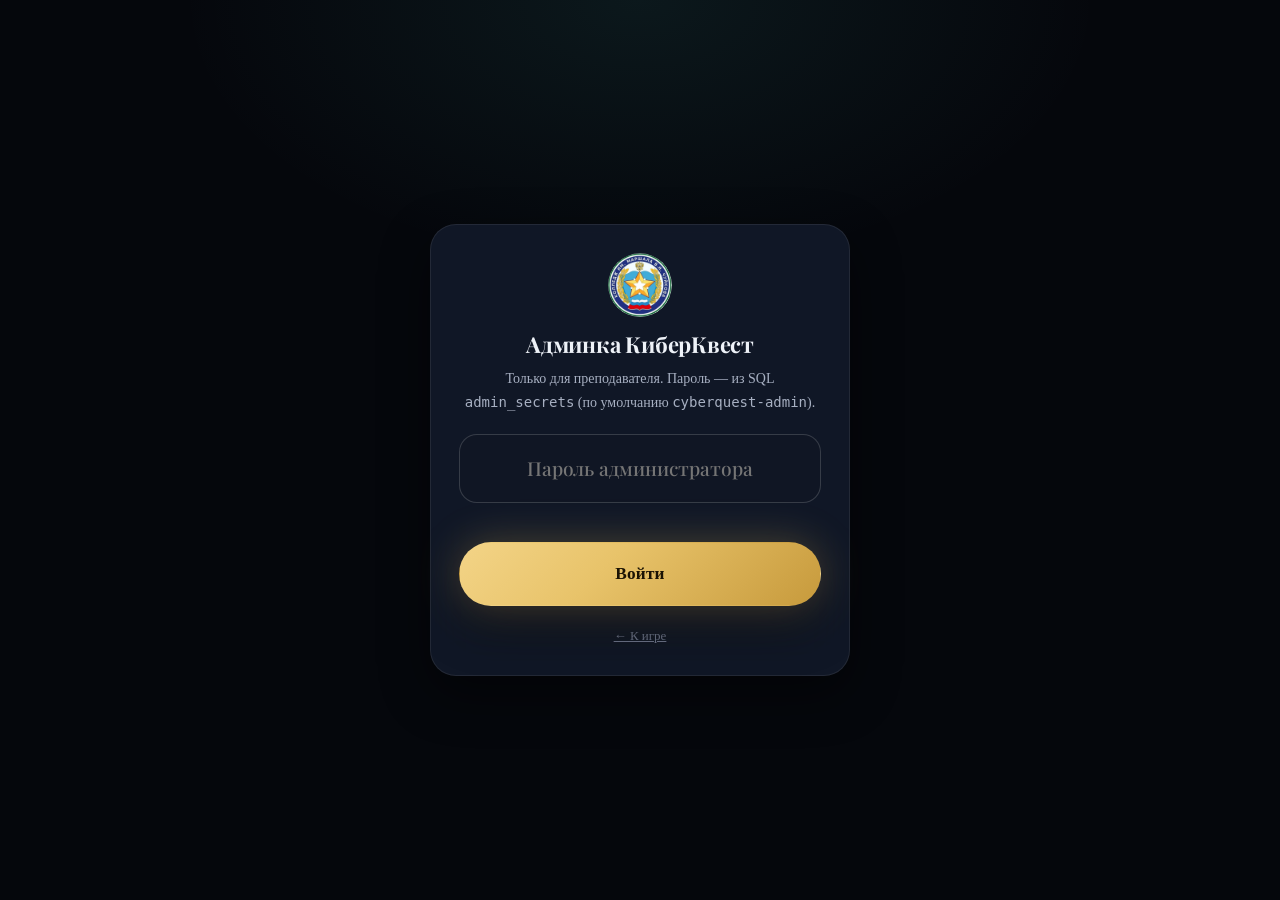
==== admin/index.html @ c47a7e19 "Balance mission grid and add game info modal; harden admin login errors." ====
<!DOCTYPE html>
<html lang="ru">
  <head>
    <meta charset="UTF-8" />
    <meta name="viewport" content="width=device-width, initial-scale=1" />
    <title>Админка · КиберКвест</title>
    <link rel="icon" href="../assets/logo-chuikov.png" />
    <link rel="stylesheet" href="../css/fonts.css" />
    <link rel="stylesheet" href="../css/tokens.css" />
    <link rel="stylesheet" href="../css/base.css" />
    <link rel="stylesheet" href="../css/app.css" />
    <link rel="stylesheet" href="admin.css" />
  </head>
  <body class="admin-body">
    <div id="loginView" class="admin-login">
      <div class="panel panel-strong admin-card">
        <img src="../assets/logo-chuikov.png" alt="" class="admin-logo" />
        <h1>Админка КиберКвест</h1>
        <p>Только для преподавателя. Пароль — из SQL <code>admin_secrets</code> (по умолчанию <code>cyberquest-admin</code>).</p>
        <input
          class="nick-input"
          id="adminPass"
          type="password"
          placeholder="Пароль администратора"
          autocomplete="current-password"
        />
        <div class="admin-err" id="loginErr"></div>
        <button class="btn btn-primary btn-lg" id="loginBtn" type="button">Войти</button>
        <a class="admin-back" href="../">← К игре</a>
      </div>
    </div>

    <div id="dashView" class="admin-dash" hidden>
      <header class="admin-top">
        <div class="admin-brand">
          <img src="../assets/logo-chuikov.png" alt="" />
          <div>
            <b>КиберКвест · Админ</b>
            <span id="dayLabel"></span>
          </div>
        </div>
        <div class="row gap-sm">
          <input type="date" id="dayPick" class="admin-date" />
          <button class="btn btn-ghost btn-sm" id="btnRefresh" type="button">Обновить</button>
          <button class="btn btn-ghost btn-sm" id="btnCsv" type="button">CSV</button>
          <button class="btn btn-ghost btn-sm" id="btnReset" type="button">Сброс дня</button>
          <button class="btn btn-ghost btn-sm" id="btnLogout" type="button">Выйти</button>
        </div>
      </header>

      <main class="admin-main">
        <section class="admin-stats" id="summaryCards"></section>

        <section class="panel admin-panel">
          <div class="admin-sec-head">
            <h2>Сейчас играют</h2>
            <span class="chip" id="liveCount">0 online</span>
          </div>
          <div class="admin-table-wrap">
            <table class="jtable" id="liveTable">
              <thead>
                <tr>
                  <th>Позывной</th>
                  <th>Статус</th>
                  <th>Игра</th>
                  <th>Очки</th>
                  <th>В сессии</th>
                  <th>Heartbeat</th>
                </tr>
              </thead>
              <tbody></tbody>
            </table>
          </div>
        </section>

        <section class="panel admin-panel">
          <div class="admin-sec-head">
            <h2>Журнал попыток</h2>
          </div>
          <div class="admin-table-wrap">
            <table class="jtable" id="journalTable">
              <thead>
                <tr>
                  <th>Время</th>
                  <th>Позывной</th>
                  <th>Очки</th>
                  <th>Ранг</th>
                  <th>Игры</th>
                  <th>Детали</th>
                </tr>
              </thead>
              <tbody></tbody>
            </table>
          </div>
        </section>

        <section class="panel admin-panel">
          <div class="admin-sec-head">
            <h2>Миссии (время)</h2>
          </div>
          <div class="admin-table-wrap">
            <table class="jtable" id="runsTable">
              <thead>
                <tr>
                  <th>Время</th>
                  <th>Позывной</th>
                  <th>Игра</th>
                  <th>Очки</th>
                  <th>Длительность</th>
                </tr>
              </thead>
              <tbody></tbody>
            </table>
          </div>
        </section>
      </main>
    </div>

    <script src="../js/config.js"></script>
    <script src="../js/cloud-config.js?v=3"></script>
    <script src="../assets/vendor/supabase.js"></script>
    <script src="admin.js?v=3"></script>
  </body>
</html>
---- css/fonts.css ----
/* Локальные шрифты (офлайн, без интернета). Кириллица + латиница. */

/* ---------- Manrope (интерфейс / текст) ---------- */
@font-face {
  font-family: "Manrope";
  font-style: normal;
  font-weight: 400;
  font-display: swap;
  src: url("../assets/fonts/manrope-cyrillic-400-normal.woff2") format("woff2");
  unicode-range: U+0301, U+0400-045F, U+0490-0491, U+04B0-04B1, U+2116;
}
@font-face {
  font-family: "Manrope";
  font-style: normal;
  font-weight: 400;
  font-display: swap;
  src: url("../assets/fonts/manrope-latin-400-normal.woff2") format("woff2");
  unicode-range: U+0000-00FF, U+0131, U+0152-0153, U+2000-206F, U+2074, U+20AC, U+2122, U+2212, U+FEFF, U+FFFD;
}
@font-face {
  font-family: "Manrope";
  font-style: normal;
  font-weight: 500;
  font-display: swap;
  src: url("../assets/fonts/manrope-cyrillic-500-normal.woff2") format("woff2");
  unicode-range: U+0301, U+0400-045F, U+0490-0491, U+04B0-04B1, U+2116;
}
@font-face {
  font-family: "Manrope";
  font-style: normal;
  font-weight: 500;
  font-display: swap;
  src: url("../assets/fonts/manrope-latin-500-normal.woff2") format("woff2");
  unicode-range: U+0000-00FF, U+0131, U+0152-0153, U+2000-206F, U+2074, U+20AC, U+2122, U+2212, U+FEFF, U+FFFD;
}
@font-face {
  font-family: "Manrope";
  font-style: normal;
  font-weight: 600;
  font-display: swap;
  src: url("../assets/fonts/manrope-cyrillic-600-normal.woff2") format("woff2");
  unicode-range: U+0301, U+0400-045F, U+0490-0491, U+04B0-04B1, U+2116;
}
@font-face {
  font-family: "Manrope";
  font-style: normal;
  font-weight: 600;
  font-display: swap;
  src: url("../assets/fonts/manrope-latin-600-normal.woff2") format("woff2");
  unicode-range: U+0000-00FF, U+0131, U+0152-0153, U+2000-206F, U+2074, U+20AC, U+2122, U+2212, U+FEFF, U+FFFD;
}
@font-face {
  font-family: "Manrope";
  font-style: normal;
  font-weight: 700;
  font-display: swap;
  src: url("../assets/fonts/manrope-cyrillic-700-normal.woff2") format("woff2");
  unicode-range: U+0301, U+0400-045F, U+0490-0491, U+04B0-04B1, U+2116;
}
@font-face {
  font-family: "Manrope";
  font-style: normal;
  font-weight: 700;
  font-display: swap;
  src: url("../assets/fonts/manrope-latin-700-normal.woff2") format("woff2");
  unicode-range: U+0000-00FF, U+0131, U+0152-0153, U+2000-206F, U+2074, U+20AC, U+2122, U+2212, U+FEFF, U+FFFD;
}
@font-face {
  font-family: "Manrope";
  font-style: normal;
  font-weight: 800;
  font-display: swap;
  src: url("../assets/fonts/manrope-cyrillic-800-normal.woff2") format("woff2");
  unicode-range: U+0301, U+0400-045F, U+0490-0491, U+04B0-04B1, U+2116;
}
@font-face {
  font-family: "Manrope";
  font-style: normal;
  font-weight: 800;
  font-display: swap;
  src: url("../assets/fonts/manrope-latin-800-normal.woff2") format("woff2");
  unicode-range: U+0000-00FF, U+0131, U+0152-0153, U+2000-206F, U+2074, U+20AC, U+2122, U+2212, U+FEFF, U+FFFD;
}

/* ---------- Playfair Display (заголовки / дисплей) ---------- */
@font-face {
  font-family: "Playfair Display";
  font-style: normal;
  font-weight: 500;
  font-display: swap;
  src: url("../assets/fonts/playfair-display-cyrillic-500-normal.woff2") format("woff2");
  unicode-range: U+0301, U+0400-045F, U+0490-0491, U+04B0-04B1, U+2116;
}
@font-face {
  font-family: "Playfair Display";
  font-style: normal;
  font-weight: 500;
  font-display: swap;
  src: url("../assets/fonts/playfair-display-latin-500-normal.woff2") format("woff2");
  unicode-range: U+0000-00FF, U+0131, U+0152-0153, U+2000-206F, U+2074, U+20AC, U+2122, U+2212, U+FEFF, U+FFFD;
}
@font-face {
  font-family: "Playfair Display";
  font-style: normal;
  font-weight: 600;
  font-display: swap;
  src: url("../assets/fonts/playfair-display-cyrillic-600-normal.woff2") format("woff2");
  unicode-range: U+0301, U+0400-045F, U+0490-0491, U+04B0-04B1, U+2116;
}
@font-face {
  font-family: "Playfair Display";
  font-style: normal;
  font-weight: 600;
  font-display: swap;
  src: url("../assets/fonts/playfair-display-latin-600-normal.woff2") format("woff2");
  unicode-range: U+0000-00FF, U+0131, U+0152-0153, U+2000-206F, U+2074, U+20AC, U+2122, U+2212, U+FEFF, U+FFFD;
}
@font-face {
  font-family: "Playfair Display";
  font-style: normal;
  font-weight: 700;
  font-display: swap;
  src: url("../assets/fonts/playfair-display-cyrillic-700-normal.woff2") format("woff2");
  unicode-range: U+0301, U+0400-045F, U+0490-0491, U+04B0-04B1, U+2116;
}
@font-face {
  font-family: "Playfair Display";
  font-style: normal;
  font-weight: 700;
  font-display: swap;
  src: url("../assets/fonts/playfair-display-latin-700-normal.woff2") format("woff2");
  unicode-range: U+0000-00FF, U+0131, U+0152-0153, U+2000-206F, U+2074, U+20AC, U+2122, U+2212, U+FEFF, U+FFFD;
}
@font-face {
  font-family: "Playfair Display";
  font-style: normal;
  font-weight: 800;
  font-display: swap;
  src: url("../assets/fonts/playfair-display-cyrillic-800-normal.woff2") format("woff2");
  unicode-range: U+0301, U+0400-045F, U+0490-0491, U+04B0-04B1, U+2116;
}
@font-face {
  font-family: "Playfair Display";
  font-style: normal;
  font-weight: 800;
  font-display: swap;
  src: url("../assets/fonts/playfair-display-latin-800-normal.woff2") format("woff2");
  unicode-range: U+0000-00FF, U+0131, U+0152-0153, U+2000-206F, U+2074, U+20AC, U+2122, U+2212, U+FEFF, U+FFFD;
}
@font-face {
  font-family: "Playfair Display";
  font-style: normal;
  font-weight: 900;
  font-display: swap;
  src: url("../assets/fonts/playfair-display-cyrillic-900-normal.woff2") format("woff2");
  unicode-range: U+0301, U+0400-045F, U+0490-0491, U+04B0-04B1, U+2116;
}
@font-face {
  font-family: "Playfair Display";
  font-style: normal;
  font-weight: 900;
  font-display: swap;
  src: url("../assets/fonts/playfair-display-latin-900-normal.woff2") format("woff2");
  unicode-range: U+0000-00FF, U+0131, U+0152-0153, U+2000-206F, U+2074, U+20AC, U+2122, U+2212, U+FEFF, U+FFFD;
}

/* ---------- JetBrains Mono (код / логи / цифры) ---------- */
@font-face {
  font-family: "JetBrains Mono";
  font-style: normal;
  font-weight: 400;
  font-display: swap;
  src: url("../assets/fonts/jetbrains-mono-cyrillic-400-normal.woff2") format("woff2");
  unicode-range: U+0301, U+0400-045F, U+0490-0491, U+04B0-04B1, U+2116;
}
@font-face {
  font-family: "JetBrains Mono";
  font-style: normal;
  font-weight: 400;
  font-display: swap;
  src: url("../assets/fonts/jetbrains-mono-latin-400-normal.woff2") format("woff2");
  unicode-range: U+0000-00FF, U+0131, U+0152-0153, U+2000-206F, U+2074, U+20AC, U+2122, U+2212, U+FEFF, U+FFFD;
}
@font-face {
  font-family: "JetBrains Mono";
  font-style: normal;
  font-weight: 500;
  font-display: swap;
  src: url("../assets/fonts/jetbrains-mono-cyrillic-500-normal.woff2") format("woff2");
  unicode-range: U+0301, U+0400-045F, U+0490-0491, U+04B0-04B1, U+2116;
}
@font-face {
  font-family: "JetBrains Mono";
  font-style: normal;
  font-weight: 500;
  font-display: swap;
  src: url("../assets/fonts/jetbrains-mono-latin-500-normal.woff2") format("woff2");
  unicode-range: U+0000-00FF, U+0131, U+0152-0153, U+2000-206F, U+2074, U+20AC, U+2122, U+2212, U+FEFF, U+FFFD;
}
@font-face {
  font-family: "JetBrains Mono";
  font-style: normal;
  font-weight: 700;
  font-display: swap;
  src: url("../assets/fonts/jetbrains-mono-cyrillic-700-normal.woff2") format("woff2");
  unicode-range: U+0301, U+0400-045F, U+0490-0491, U+04B0-04B1, U+2116;
}
@font-face {
  font-family: "JetBrains Mono";
  font-style: normal;
  font-weight: 700;
  font-display: swap;
  src: url("../assets/fonts/jetbrains-mono-latin-700-normal.woff2") format("woff2");
  unicode-range: U+0000-00FF, U+0131, U+0152-0153, U+2000-206F, U+2074, U+20AC, U+2122, U+2212, U+FEFF, U+FFFD;
}
---- css/tokens.css ----
/* ============================================================
   Дизайн-токены. Кинематографичная тёмная премиум-тема.
   Чернила (ink) + золото (gold) + холодная бирюза акцента.
   ============================================================ */
:root {
  /* --- Базовые цвета фона --- */
  --ink-900: #05070c;
  --ink-850: #080b12;
  --ink-800: #0b0f18;
  --ink-700: #11162130; /* не используется напрямую */
  --bg: var(--ink-900);
  --bg-elev: #0d1220;

  /* --- Стекло / панели --- */
  --glass: rgba(18, 24, 38, 0.6);
  --glass-strong: rgba(20, 27, 44, 0.82);
  --glass-soft: rgba(255, 255, 255, 0.03);
  --stroke: rgba(255, 255, 255, 0.08);
  --stroke-strong: rgba(255, 255, 255, 0.16);
  --hairline: rgba(255, 255, 255, 0.06);

  /* --- Текст --- */
  --text: #eef2f8;
  --text-dim: #a7b0c2;
  --text-faint: #6b7489;

  /* --- Акценты --- */
  --gold: #e8c36a;
  --gold-deep: #c79a3c;
  --gold-soft: rgba(232, 195, 106, 0.14);
  --cyan: #58e0d8;
  --cyan-deep: #2bb6ad;
  --violet: #8a7bff;

  /* --- Семантика --- */
  --ok: #4fd396;
  --ok-soft: rgba(79, 211, 150, 0.14);
  --danger: #ff6b6b;
  --danger-soft: rgba(255, 107, 107, 0.14);
  --warn: #ffbf5a;
  --warn-soft: rgba(255, 191, 90, 0.14);

  /* --- Градиенты --- */
  --grad-gold: linear-gradient(135deg, #f3d487 0%, #e8c36a 40%, #c79a3c 100%);
  --grad-cyan: linear-gradient(135deg, #7af0e8 0%, #58e0d8 45%, #2bb6ad 100%);
  --grad-aurora: radial-gradient(
      120% 120% at 15% 10%,
      rgba(138, 123, 255, 0.18) 0%,
      transparent 55%
    ),
    radial-gradient(100% 100% at 90% 20%, rgba(88, 224, 216, 0.16) 0%, transparent 50%),
    radial-gradient(120% 120% at 70% 100%, rgba(232, 195, 106, 0.14) 0%, transparent 55%);

  /* --- Типографика --- */
  --font-display: "Playfair Display", Georgia, "Times New Roman", serif;
  --font-ui: "Manrope", "Segoe UI", system-ui, -apple-system, sans-serif;
  --font-mono: "JetBrains Mono", "Cascadia Code", Consolas, monospace;

  /* Плавная типошкала (clamp для 1366→1920) */
  --fs-hero: clamp(42px, 6vw, 92px);
  --fs-h1: clamp(30px, 3.4vw, 52px);
  --fs-h2: clamp(23px, 2.3vw, 34px);
  --fs-h3: clamp(18px, 1.5vw, 23px);
  --fs-lead: clamp(16px, 1.35vw, 21px);
  --fs-body: clamp(14px, 1.05vw, 17px);
  --fs-sm: 13px;
  --fs-xs: 11px;

  /* --- Радиусы --- */
  --r-xs: 8px;
  --r-sm: 12px;
  --r-md: 18px;
  --r-lg: 26px;
  --r-xl: 36px;
  --r-pill: 999px;

  /* --- Тени --- */
  --sh-sm: 0 2px 10px rgba(0, 0, 0, 0.35);
  --sh-md: 0 18px 50px rgba(0, 0, 0, 0.45);
  --sh-lg: 0 40px 120px rgba(0, 0, 0, 0.6);
  --glow-gold: 0 0 40px rgba(232, 195, 106, 0.28);
  --glow-cyan: 0 0 40px rgba(88, 224, 216, 0.26);

  /* --- Пространство --- */
  --pad-page: clamp(20px, 5vw, 90px);
  --maxw: 1240px;

  /* --- Движение --- */
  --ease: cubic-bezier(0.22, 1, 0.36, 1);
  --ease-soft: cubic-bezier(0.4, 0, 0.2, 1);
  --dur-1: 0.18s;
  --dur-2: 0.4s;
  --dur-3: 0.7s;
  --dur-4: 1.1s;

  --z-splash: 100;
  --z-topbar: 60;
  --z-modal: 90;
}
---- css/base.css ----
/* ============================================================
   Базовый слой: сброс, типографика, кнопки, панели, утилиты.
   ============================================================ */

*,
*::before,
*::after {
  box-sizing: border-box;
}

html,
body {
  margin: 0;
  padding: 0;
  height: 100%;
}

html {
  -webkit-text-size-adjust: 100%;
  scroll-behavior: smooth;
}

body {
  font-family: var(--font-ui);
  font-size: var(--fs-body);
  line-height: 1.6;
  color: var(--text);
  background: var(--bg);
  -webkit-font-smoothing: antialiased;
  text-rendering: optimizeLegibility;
  overflow-x: hidden;
}

/* Фоновая аврора + лёгкая сетка на всём приложении */
body::before {
  content: "";
  position: fixed;
  inset: 0;
  background: var(--grad-aurora);
  z-index: -2;
  pointer-events: none;
}
body::after {
  content: "";
  position: fixed;
  inset: 0;
  background-image: linear-gradient(rgba(255, 255, 255, 0.025) 1px, transparent 1px),
    linear-gradient(90deg, rgba(255, 255, 255, 0.025) 1px, transparent 1px);
  background-size: 64px 64px;
  mask-image: radial-gradient(120% 90% at 50% 0%, #000 10%, transparent 75%);
  -webkit-mask-image: radial-gradient(120% 90% at 50% 0%, #000 10%, transparent 75%);
  z-index: -1;
  pointer-events: none;
}

img {
  max-width: 100%;
  display: block;
}

button,
input,
select {
  font: inherit;
  color: inherit;
}

::selection {
  background: var(--gold-soft);
  color: #fff;
}

/* Скроллбар */
::-webkit-scrollbar {
  width: 10px;
  height: 10px;
}
::-webkit-scrollbar-track {
  background: transparent;
}
::-webkit-scrollbar-thumb {
  background: rgba(255, 255, 255, 0.12);
  border-radius: 999px;
}
::-webkit-scrollbar-thumb:hover {
  background: rgba(255, 255, 255, 0.22);
}

/* ---------------- Типографика ---------------- */
h1,
h2,
h3 {
  font-family: var(--font-display);
  font-weight: 700;
  line-height: 1.05;
  margin: 0;
  letter-spacing: -0.01em;
}
.display {
  font-family: var(--font-display);
  font-weight: 800;
  font-size: var(--fs-hero);
  line-height: 0.98;
  letter-spacing: -0.02em;
}
p {
  margin: 0;
}

.mono {
  font-family: var(--font-mono);
}

.text-gold {
  color: var(--gold);
}
.text-cyan {
  color: var(--cyan);
}
.text-dim {
  color: var(--text-dim);
}

.grad-text {
  background: var(--grad-gold);
  -webkit-background-clip: text;
  background-clip: text;
  color: transparent;
}

/* Надзаголовок (eyebrow) */
.eyebrow {
  display: inline-flex;
  align-items: center;
  gap: 10px;
  font-family: var(--font-mono);
  font-size: var(--fs-xs);
  letter-spacing: 0.26em;
  text-transform: uppercase;
  color: var(--gold);
}
.eyebrow::before {
  content: "";
  width: 26px;
  height: 1px;
  background: var(--gold);
  opacity: 0.7;
}

/* ---------------- Кнопки ---------------- */
.btn {
  --b-bg: var(--glass);
  --b-fg: var(--text);
  display: inline-flex;
  align-items: center;
  justify-content: center;
  gap: 10px;
  padding: 14px 26px;
  border: 1px solid var(--stroke-strong);
  border-radius: var(--r-pill);
  background: var(--b-bg);
  color: var(--b-fg);
  font-weight: 600;
  font-size: var(--fs-body);
  letter-spacing: 0.01em;
  cursor: pointer;
  text-decoration: none;
  position: relative;
  overflow: hidden;
  transition: transform var(--dur-1) var(--ease),
    border-color var(--dur-2) var(--ease), background var(--dur-2) var(--ease),
    box-shadow var(--dur-2) var(--ease);
  -webkit-backdrop-filter: blur(14px);
  backdrop-filter: blur(14px);
}
.btn:hover {
  transform: translateY(-2px);
  border-color: var(--stroke-strong);
}
.btn:active {
  transform: translateY(0);
}
.btn:focus-visible {
  outline: 2px solid var(--gold);
  outline-offset: 3px;
}

.btn-primary {
  --b-bg: var(--grad-gold);
  --b-fg: #1b1304;
  border-color: transparent;
  box-shadow: var(--glow-gold), var(--sh-md);
  font-weight: 700;
}
.btn-primary:hover {
  box-shadow: 0 0 60px rgba(232, 195, 106, 0.42), var(--sh-md);
}
.btn-primary::after {
  content: "";
  position: absolute;
  inset: 0;
  background: linear-gradient(
    110deg,
    transparent 20%,
    rgba(255, 255, 255, 0.55) 50%,
    transparent 80%
  );
  transform: translateX(-120%);
  transition: transform 0.9s var(--ease);
}
.btn-primary:hover::after {
  transform: translateX(120%);
}

.btn-ghost {
  background: transparent;
  border-color: var(--stroke);
}
.btn-ghost:hover {
  background: var(--glass-soft);
  border-color: var(--stroke-strong);
}

.btn-sm {
  padding: 9px 16px;
  font-size: var(--fs-sm);
}
.btn-lg {
  padding: 17px 34px;
  font-size: var(--fs-lead);
}

.btn:disabled {
  opacity: 0.4;
  cursor: not-allowed;
  transform: none;
}

/* ---------------- Панели / карточки ---------------- */
.panel {
  background: var(--glass);
  border: 1px solid var(--stroke);
  border-radius: var(--r-lg);
  -webkit-backdrop-filter: blur(22px);
  backdrop-filter: blur(22px);
  box-shadow: var(--sh-md);
}
.panel-strong {
  background: var(--glass-strong);
}

/* бейдж / чип */
.chip {
  display: inline-flex;
  align-items: center;
  gap: 8px;
  padding: 7px 14px;
  border-radius: var(--r-pill);
  border: 1px solid var(--stroke);
  background: var(--glass-soft);
  font-size: var(--fs-sm);
  color: var(--text-dim);
  -webkit-backdrop-filter: blur(10px);
  backdrop-filter: blur(10px);
}
.chip .dot {
  width: 7px;
  height: 7px;
  border-radius: 50%;
  background: var(--cyan);
  box-shadow: 0 0 10px var(--cyan);
}

/* ---------------- Утилиты ---------------- */
.hidden {
  display: none !important;
}
.container {
  width: 100%;
  max-width: var(--maxw);
  margin: 0 auto;
  padding: 0 var(--pad-page);
}
.stack {
  display: flex;
  flex-direction: column;
}
.row {
  display: flex;
  align-items: center;
}
.gap-sm {
  gap: 10px;
}
.gap-md {
  gap: 18px;
}
.gap-lg {
  gap: 30px;
}
.center {
  text-align: center;
}

/* ---------------- Splash (заставка загрузки) ---------------- */
#splash {
  position: fixed;
  inset: 0;
  z-index: var(--z-splash);
  display: grid;
  place-items: center;
  background: radial-gradient(120% 120% at 50% 40%, #0a0f1b 0%, #05070c 70%);
  transition: opacity 0.6s var(--ease), visibility 0.6s var(--ease);
}
#splash.gone {
  opacity: 0;
  visibility: hidden;
}
.splash-inner {
  display: grid;
  place-items: center;
  gap: 22px;
}
.splash-logo {
  width: 118px;
  height: 118px;
  border-radius: 50%;
  object-fit: cover;
  box-shadow: var(--glow-gold), var(--sh-lg);
  animation: splashPop 0.9s var(--ease) both;
}
.splash-ring {
  width: 190px;
  height: 4px;
  border-radius: 999px;
  background: rgba(255, 255, 255, 0.08);
  overflow: hidden;
}
.splash-ring i {
  display: block;
  height: 100%;
  width: 40%;
  border-radius: 999px;
  background: var(--grad-gold);
  animation: splashBar 1.4s var(--ease) infinite;
}
.splash-title {
  font-family: var(--font-mono);
  font-size: var(--fs-xs);
  letter-spacing: 0.3em;
  text-transform: uppercase;
  color: var(--text-faint);
}
@keyframes splashPop {
  from {
    opacity: 0;
    transform: scale(0.8);
  }
  to {
    opacity: 1;
    transform: scale(1);
  }
}
@keyframes splashBar {
  0% {
    transform: translateX(-120%);
  }
  100% {
    transform: translateX(360%);
  }
}

/* ---------------- Иконки (инлайн-плейсхолдеры i-NAME) ---------------- */
[class^="i-"] > svg,
[class*=" i-"] > svg {
  width: 1.15em;
  height: 1.15em;
  display: inline-block;
  vertical-align: -0.22em;
}
.btn > [class^="i-"],
.btn > [class*=" i-"] {
  display: inline-flex;
  align-items: center;
}
.quick-banner .qb-ic > svg,
.hub-card .hc-ic > svg,
.stage-id .st-ic > svg {
  width: 26px;
  height: 26px;
  vertical-align: middle;
}

/* ---------------- Reveal-анимации (motion.js) ---------------- */
[data-parallax] {
  will-change: transform;
  transition: transform 0.25s cubic-bezier(0.4, 0, 0.2, 1);
}

[data-reveal] {
  opacity: 0;
  transform: translateY(20px);
  transition: opacity 0.85s var(--ease), transform 0.85s var(--ease),
    filter 0.85s var(--ease);
  will-change: opacity, transform;
}
[data-reveal="fade"] {
  transform: none;
}
[data-reveal="left"] {
  transform: translateX(-40px);
}
[data-reveal="right"] {
  transform: translateX(40px);
}
[data-reveal="zoom"] {
  transform: scale(0.92);
}
[data-reveal="blur"] {
  filter: blur(14px);
  transition: opacity var(--dur-3) var(--ease), transform var(--dur-3) var(--ease),
    filter var(--dur-3) var(--ease);
}
[data-reveal].in {
  opacity: 1;
  transform: none;
  filter: none;
}

/* Побуквенная анимация заголовка */
.char {
  display: inline-block;
  opacity: 0;
  transform: translateY(0.5em) rotate(4deg);
  animation: charIn 0.7s var(--ease) forwards;
  animation-delay: calc(var(--i) * 0.028s + 0.1s);
}
@keyframes charIn {
  to {
    opacity: 1;
    transform: none;
  }
}

/* ---------- Доступность: уважаем reduced-motion ---------- */
@media (prefers-reduced-motion: reduce) {
  html {
    scroll-behavior: auto;
  }
  *,
  *::before,
  *::after {
    animation-duration: 0.001ms !important;
    animation-iteration-count: 1 !important;
    transition-duration: 0.001ms !important;
    scroll-behavior: auto !important;
  }
}
---- css/app.css ----
/* ============================================================
   Приложение (после «Начать»): хаб, игра, итоги, рейтинг,
   «О направлении», режим преподавателя.
   ============================================================ */

body.app-open {
  overflow: hidden;
}
body.app-open #landing,
body.app-open .l-top,
body.app-open .l-dots,
body.app-open .l-progress,
body.app-open .skip-btn {
  display: none !important;
}

#app {
  position: fixed;
  inset: 0;
  z-index: 50;
  overflow-y: auto;
  background: var(--bg);
  display: none;
}
#app.show {
  display: block;
  animation: appIn 0.6s var(--ease) both;
}
@keyframes appIn {
  from {
    opacity: 0;
    transform: scale(1.02);
  }
  to {
    opacity: 1;
    transform: none;
  }
}

/* ---------- Верхняя панель приложения ---------- */
.topbar {
  position: sticky;
  top: 0;
  z-index: var(--z-topbar);
  display: flex;
  align-items: center;
  justify-content: space-between;
  gap: 16px;
  padding: 14px var(--pad-page);
  background: rgba(5, 7, 12, 0.72);
  border-bottom: 1px solid var(--hairline);
  -webkit-backdrop-filter: blur(18px);
  backdrop-filter: blur(18px);
}
.topbar .tb-brand {
  display: flex;
  align-items: center;
  gap: 12px;
  cursor: pointer;
}
.topbar .tb-brand img {
  width: 38px;
  height: 38px;
  border-radius: 50%;
  object-fit: cover;
  clip-path: circle(50%);
}
.topbar .tb-brand b {
  font-size: var(--fs-sm);
}
.tb-right {
  display: flex;
  align-items: center;
  gap: 10px;
  flex-wrap: wrap;
  justify-content: flex-end;
}
.tb-back[hidden] {
  display: none !important;
}
.tb-back {
  flex-shrink: 0;
}
.hud {
  display: flex;
  align-items: center;
  gap: 10px;
}
.hud .hud-chip {
  display: flex;
  align-items: center;
  gap: 8px;
  padding: 8px 14px;
  border-radius: var(--r-pill);
  background: var(--glass-soft);
  border: 1px solid var(--stroke);
  font-size: var(--fs-sm);
}
.hud .hud-chip b {
  font-family: var(--font-mono);
  color: var(--gold);
}
.hud .hud-chip.rank b {
  color: var(--cyan);
}

/* ---------- Экраны приложения ---------- */
.screen {
  display: none;
  padding: clamp(28px, 5vh, 60px) 0 70px;
}
.screen.active {
  display: block;
  animation: screenIn 0.45s var(--ease) both;
}
@keyframes screenIn {
  from {
    opacity: 0;
    transform: translateY(16px);
  }
  to {
    opacity: 1;
    transform: none;
  }
}

/* ---------- Экран ника ---------- */
.nick-wrap {
  max-width: 560px;
  margin: 6vh auto 0;
  text-align: center;
}
.nick-wrap h2 {
  font-size: var(--fs-h1);
  margin: 18px 0 10px;
}
.nick-wrap p {
  color: var(--text-dim);
  margin-bottom: 28px;
}
.nick-input {
  width: 100%;
  padding: 18px 22px;
  font-size: var(--fs-h3);
  text-align: center;
  border-radius: var(--r-md);
  border: 1px solid var(--stroke-strong);
  background: var(--glass);
  color: var(--text);
  outline: none;
  font-family: var(--font-display);
  transition: border-color var(--dur-2), box-shadow var(--dur-2);
}
.nick-input:focus {
  border-color: var(--gold);
  box-shadow: var(--glow-gold);
}
.nick-suggest {
  display: flex;
  gap: 8px;
  flex-wrap: wrap;
  justify-content: center;
  margin: 18px 0 28px;
}
.nick-suggest button {
  padding: 8px 14px;
  border-radius: var(--r-pill);
  border: 1px solid var(--stroke);
  background: transparent;
  color: var(--text-dim);
  cursor: pointer;
  font-size: var(--fs-sm);
  transition: all var(--dur-2);
}
.nick-suggest button:hover {
  color: var(--text);
  border-color: var(--gold);
}

/* ---------- Хаб ---------- */
.hub-head {
  display: flex;
  align-items: flex-end;
  justify-content: space-between;
  gap: 20px;
  margin-bottom: 30px;
  flex-wrap: wrap;
}
.hub-head h2 {
  font-size: var(--fs-h1);
}
.hub-head p {
  color: var(--text-dim);
  margin-top: 8px;
}
.quick-banner {
  display: flex;
  align-items: center;
  gap: 18px;
  padding: 20px 24px;
  border-radius: var(--r-md);
  background: linear-gradient(100deg, rgba(232, 195, 106, 0.12), rgba(88, 224, 216, 0.08));
  border: 1px solid var(--stroke);
  margin-bottom: 26px;
  flex-wrap: wrap;
}
.quick-banner .qb-ic {
  width: 48px;
  height: 48px;
  flex: none;
  border-radius: var(--r-sm);
  display: grid;
  place-items: center;
  background: var(--gold-soft);
  color: var(--gold);
}
.quick-banner .qb-txt {
  flex: 1 1 240px;
}
.quick-banner .qb-txt b {
  font-size: var(--fs-h3);
  font-family: var(--font-ui);
}
.quick-banner .qb-txt span {
  display: block;
  color: var(--text-dim);
  font-size: var(--fs-sm);
}

.hub-grid {
  display: grid;
  grid-template-columns: repeat(12, 1fr);
  gap: 18px;
}
.hub-grid .hub-card {
  grid-column: span 3;
}
.hub-grid .hub-card:nth-child(n + 9) {
  grid-column: span 4;
}
.hub-card {
  position: relative;
  padding: 24px;
  border-radius: var(--r-md);
  background: var(--glass);
  border: 1px solid var(--stroke);
  cursor: pointer;
  overflow: hidden;
  text-align: left;
  color: inherit;
  transition: transform var(--dur-2) var(--ease), border-color var(--dur-2),
    box-shadow var(--dur-2);
}
.hub-card::before {
  content: "";
  position: absolute;
  inset: 0;
  background: radial-gradient(
    240px 160px at var(--mx, 50%) var(--my, 0%),
    rgba(232, 195, 106, 0.16),
    transparent 60%
  );
  opacity: 0;
  transition: opacity var(--dur-2);
}
.hub-card:hover {
  transform: translateY(-6px);
  border-color: var(--stroke-strong);
  box-shadow: var(--sh-md);
}
.hub-card:hover::before {
  opacity: 1;
}
.hub-card .hc-top {
  display: flex;
  align-items: center;
  justify-content: space-between;
}
.hub-card .hc-ic {
  width: 50px;
  height: 50px;
  border-radius: var(--r-sm);
  display: grid;
  place-items: center;
  background: var(--gold-soft);
  color: var(--gold);
}
.hub-card .hc-ic svg {
  width: 27px;
  height: 27px;
}
.hub-card .hc-num {
  font-family: var(--font-mono);
  font-size: var(--fs-xs);
  color: var(--text-faint);
  letter-spacing: 0.2em;
}
.hub-card h3 {
  font-family: var(--font-ui);
  font-weight: 700;
  font-size: var(--fs-h3);
  margin: 16px 0 6px;
}
.hub-card p {
  color: var(--text-dim);
  font-size: var(--fs-sm);
}
.hub-card .hc-done {
  position: absolute;
  top: 16px;
  right: 16px;
  display: none;
  align-items: center;
  gap: 6px;
  font-size: var(--fs-xs);
  color: var(--ok);
  font-family: var(--font-mono);
}
.hub-card.played {
  border-color: rgba(79, 211, 150, 0.3);
}
.hub-card.played .hc-done {
  display: inline-flex;
}
.hub-card.played .hc-ic {
  background: var(--ok-soft);
  color: var(--ok);
}

/* ---------- Итоги ---------- */
.result-wrap {
  max-width: 760px;
  margin: 2vh auto 0;
  text-align: center;
}
.result-badge {
  width: 120px;
  height: 120px;
  margin: 0 auto 22px;
  border-radius: 50%;
  display: grid;
  place-items: center;
  background: var(--grad-gold);
  color: #1b1304;
  box-shadow: var(--glow-gold), var(--sh-lg);
  animation: splashPop 0.7s var(--ease) both;
}
.result-badge svg {
  width: 56px;
  height: 56px;
}
.result-wrap h2 {
  font-size: var(--fs-h1);
}
.result-rank {
  font-family: var(--font-mono);
  letter-spacing: 0.14em;
  color: var(--cyan);
  text-transform: uppercase;
  margin-top: 8px;
}
.result-score {
  font-family: var(--font-display);
  font-size: clamp(60px, 9vw, 120px);
  line-height: 1;
  margin: 20px 0;
  background: var(--grad-gold);
  -webkit-background-clip: text;
  background-clip: text;
  color: transparent;
}
.result-breakdown {
  display: grid;
  grid-template-columns: repeat(auto-fit, minmax(150px, 1fr));
  gap: 12px;
  margin: 26px 0;
  text-align: left;
}
.rb {
  padding: 14px 16px;
  border-radius: var(--r-sm);
  background: var(--glass-soft);
  border: 1px solid var(--stroke);
  display: flex;
  justify-content: space-between;
  align-items: center;
}
.rb span {
  color: var(--text-dim);
  font-size: var(--fs-sm);
}
.rb b {
  font-family: var(--font-mono);
  color: var(--gold);
}
.result-cta {
  display: flex;
  gap: 14px;
  justify-content: center;
  flex-wrap: wrap;
  margin-top: 10px;
}

/* ---------- Рейтинг ---------- */
.leaders {
  max-width: 720px;
  margin: 0 auto;
}
.leaders h2 {
  font-size: var(--fs-h1);
  text-align: center;
  margin-bottom: 26px;
}
.lrow {
  display: grid;
  grid-template-columns: 46px 1fr auto auto;
  gap: 16px;
  align-items: center;
  padding: 14px 20px;
  border-radius: var(--r-md);
  background: var(--glass-soft);
  border: 1px solid var(--stroke);
  margin-bottom: 10px;
  transition: transform var(--dur-2);
}
.lrow:hover {
  transform: translateX(4px);
}
.lrow .pos {
  font-family: var(--font-display);
  font-size: var(--fs-h3);
  color: var(--text-faint);
  text-align: center;
}
.lrow.top1 {
  border-color: var(--gold);
  box-shadow: var(--glow-gold);
}
.lrow.top1 .pos {
  color: var(--gold);
}
.lrow.top2 .pos {
  color: #cfd6e4;
}
.lrow.top3 .pos {
  color: #d9a066;
}
.lrow.me {
  border-color: var(--cyan);
}
.lrow .lnick {
  font-weight: 700;
}
.lrow .lrank {
  font-size: var(--fs-xs);
  color: var(--text-faint);
  font-family: var(--font-mono);
}
.lrow .lscore {
  font-family: var(--font-mono);
  color: var(--gold);
  font-weight: 700;
}
.leaders-empty {
  text-align: center;
  color: var(--text-faint);
  padding: 40px;
}

/* ---------- О направлении (внутри приложения) ---------- */
.about {
  max-width: 820px;
  margin: 0 auto;
}
.about h2 {
  font-size: var(--fs-h1);
  margin-bottom: 16px;
}
.about p {
  color: var(--text-dim);
  margin-bottom: 16px;
  font-size: var(--fs-lead);
}

/* ---------- Модалка PIN / преподаватель ---------- */
.modal {
  position: fixed;
  inset: 0;
  z-index: var(--z-modal);
  display: none;
  place-items: center;
  padding: 20px;
  background: rgba(3, 5, 9, 0.7);
  -webkit-backdrop-filter: blur(8px);
  backdrop-filter: blur(8px);
}
.modal.show {
  display: grid;
  animation: appIn 0.3s var(--ease) both;
}
.modal-card {
  width: 100%;
  max-width: 440px;
  padding: 34px;
  border-radius: var(--r-lg);
}
.modal-card.wide {
  max-width: 920px;
}
.modal-card h3 {
  font-size: var(--fs-h2);
  margin-bottom: 8px;
}
.pin-input {
  width: 100%;
  padding: 16px;
  text-align: center;
  font-size: var(--fs-h2);
  letter-spacing: 0.5em;
  font-family: var(--font-mono);
  border-radius: var(--r-md);
  border: 1px solid var(--stroke-strong);
  background: var(--glass-soft);
  color: var(--text);
  outline: none;
  margin: 20px 0;
}
.pin-input:focus {
  border-color: var(--gold);
}
.pin-err {
  color: var(--danger);
  font-size: var(--fs-sm);
  min-height: 20px;
  text-align: center;
}

/* ---------- Таблица журнала преподавателя ---------- */
.teacher-head {
  display: flex;
  align-items: center;
  justify-content: space-between;
  margin-bottom: 18px;
  gap: 12px;
  flex-wrap: wrap;
}
.teacher-stats {
  display: flex;
  gap: 12px;
  flex-wrap: wrap;
  margin-bottom: 18px;
}
.teacher-stats .ts {
  padding: 12px 18px;
  border-radius: var(--r-sm);
  background: var(--glass-soft);
  border: 1px solid var(--stroke);
}
.teacher-stats .ts b {
  display: block;
  font-family: var(--font-display);
  font-size: var(--fs-h3);
  color: var(--gold);
}
.teacher-stats .ts span {
  font-size: var(--fs-xs);
  color: var(--text-faint);
}
.jtable {
  width: 100%;
  border-collapse: collapse;
  font-size: var(--fs-sm);
  max-height: 46vh;
  display: block;
  overflow-y: auto;
}
.jtable th,
.jtable td {
  text-align: left;
  padding: 10px 12px;
  border-bottom: 1px solid var(--hairline);
}
.jtable th {
  color: var(--text-faint);
  font-weight: 600;
  position: sticky;
  top: 0;
  background: var(--bg-elev);
  font-family: var(--font-mono);
  font-size: var(--fs-xs);
  letter-spacing: 0.08em;
}
.jtable td.score {
  font-family: var(--font-mono);
  color: var(--gold);
}

@media (max-width: 820px) {
  .hub-grid {
    grid-template-columns: 1fr 1fr;
  }
  .hub-grid .hub-card,
  .hub-grid .hub-card:nth-child(n + 9) {
    grid-column: auto;
  }
}
@media (max-width: 560px) {
  .hub-grid {
    grid-template-columns: 1fr;
  }
}

/* ---------- Карточка миссии (описание) ---------- */
.gi-card .gi-top {
  display: flex;
  align-items: center;
  justify-content: space-between;
  margin-bottom: 14px;
}
.gi-card .gi-ic {
  width: 52px;
  height: 52px;
  border-radius: var(--r-sm);
  display: grid;
  place-items: center;
  background: var(--gold-soft);
  color: var(--gold);
}
.gi-card .gi-ic svg {
  width: 28px;
  height: 28px;
}
.gi-card .gi-num {
  font-family: var(--font-mono);
  font-size: var(--fs-xs);
  color: var(--text-faint);
  letter-spacing: 0.2em;
}
.gi-card .gi-blurb {
  color: var(--gold);
  font-size: var(--fs-sm);
  margin: 0 0 12px;
}
.gi-card #giAbout {
  line-height: 1.55;
  margin: 0;
}
.gi-card .gi-actions {
  justify-content: flex-end;
  margin-top: 22px;
}
---- admin/admin.css ----
.admin-body {
  min-height: 100vh;
  background: var(--bg);
  color: var(--text);
  margin: 0;
  font-family: var(--font-sans);
}
.admin-login {
  min-height: 100vh;
  display: grid;
  place-items: center;
  padding: 24px;
  background:
    radial-gradient(60% 50% at 50% 0%, rgba(88, 224, 216, 0.08), transparent 60%),
    var(--bg);
}
.admin-card {
  width: min(420px, 100%);
  padding: 28px;
  display: flex;
  flex-direction: column;
  gap: 12px;
  text-align: center;
}
.admin-logo {
  width: 64px;
  height: 64px;
  border-radius: 50%;
  clip-path: circle(50%);
  margin: 0 auto 4px;
  object-fit: cover;
}
.admin-card h1 {
  font-size: 22px;
  margin: 0;
}
.admin-card p {
  color: var(--text-dim);
  font-size: 14px;
  margin: 0 0 8px;
}
.admin-err {
  color: var(--danger);
  font-size: 13px;
  min-height: 1.2em;
}
.admin-back {
  color: var(--text-faint);
  font-size: 13px;
  margin-top: 8px;
}
.admin-top {
  position: sticky;
  top: 0;
  z-index: 10;
  display: flex;
  flex-wrap: wrap;
  align-items: center;
  justify-content: space-between;
  gap: 12px;
  padding: 14px var(--pad-page);
  background: rgba(5, 7, 12, 0.85);
  border-bottom: 1px solid var(--hairline);
  backdrop-filter: blur(16px);
}
.admin-brand {
  display: flex;
  align-items: center;
  gap: 12px;
}
.admin-brand img {
  width: 40px;
  height: 40px;
  border-radius: 50%;
  clip-path: circle(50%);
  object-fit: cover;
}
.admin-brand b {
  display: block;
  font-size: 15px;
}
.admin-brand span {
  font-size: 12px;
  color: var(--text-faint);
}
.admin-date {
  background: var(--surface);
  border: 1px solid var(--stroke);
  color: var(--text);
  border-radius: var(--r-pill);
  padding: 8px 12px;
  font: inherit;
}
.admin-main {
  max-width: 1100px;
  margin: 0 auto;
  padding: 20px var(--pad-page) 48px;
  display: flex;
  flex-direction: column;
  gap: 18px;
}
.admin-stats {
  display: grid;
  grid-template-columns: repeat(auto-fit, minmax(140px, 1fr));
  gap: 12px;
}
.admin-stat {
  padding: 16px;
  border-radius: var(--r-md);
  border: 1px solid var(--stroke);
  background: var(--surface);
}
.admin-stat b {
  display: block;
  font-size: 26px;
  color: var(--gold);
  font-variant-numeric: tabular-nums;
}
.admin-stat span {
  font-size: 12px;
  color: var(--text-faint);
  text-transform: uppercase;
  letter-spacing: 0.08em;
}
.admin-panel {
  padding: 18px;
}
.admin-sec-head {
  display: flex;
  align-items: center;
  justify-content: space-between;
  gap: 12px;
  margin-bottom: 12px;
}
.admin-sec-head h2 {
  margin: 0;
  font-size: 18px;
}
.admin-table-wrap {
  overflow: auto;
  border-radius: var(--r-md);
  border: 1px solid var(--stroke);
}
.admin-table-wrap .jtable {
  margin: 0;
}
.jtable .muted {
  color: var(--text-faint);
  font-size: 12px;
}
.jtable details {
  cursor: pointer;
}
.live-ok {
  color: var(--ok);
}
.live-warn {
  color: var(--warn);
}
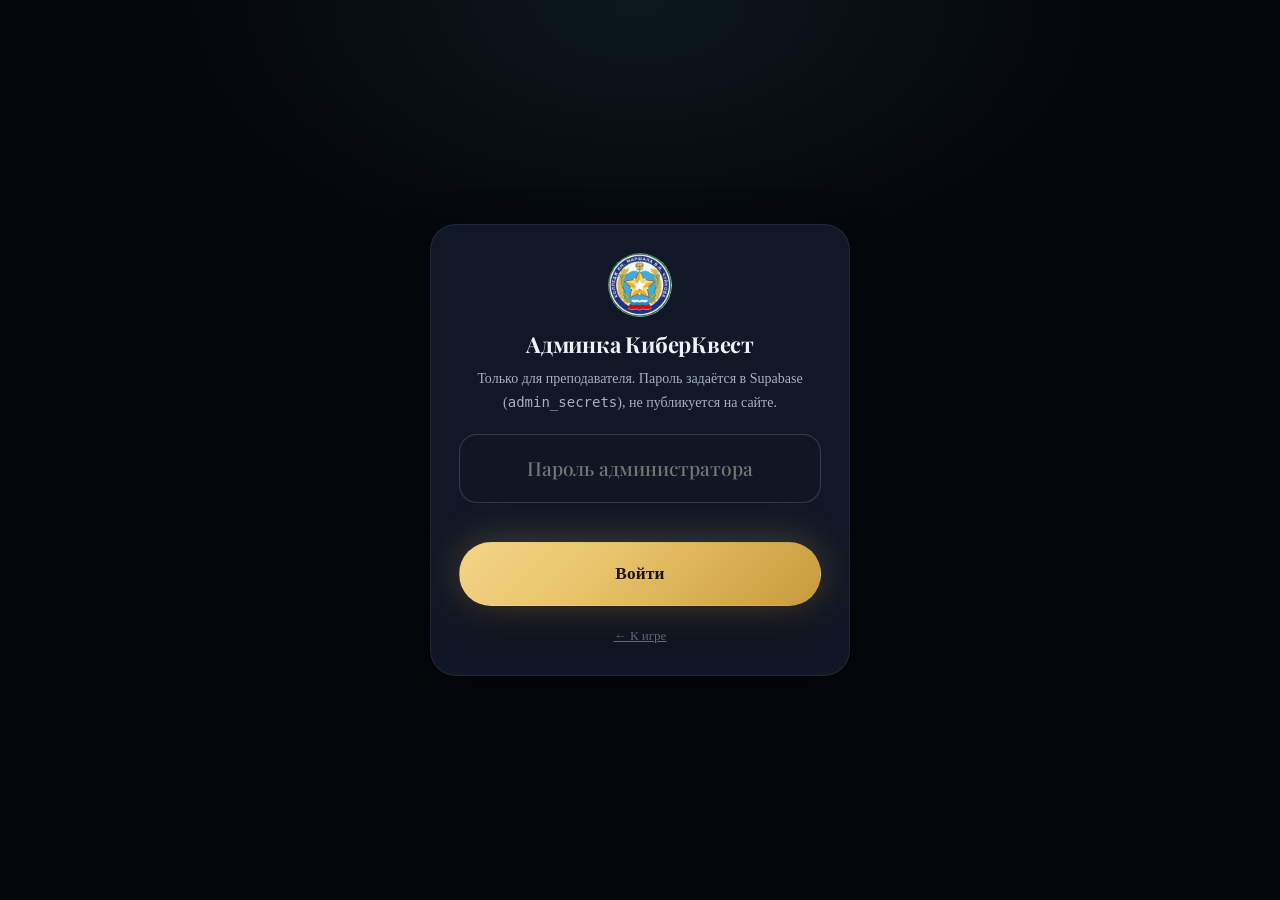
==== commit 057012e4: "Clarify and harden real site security (CSP, RLS SQL), not just score caps." ====
--- a/admin/index.html
+++ b/admin/index.html
@@ -3,20 +3,26 @@
   <head>
     <meta charset="UTF-8" />
     <meta name="viewport" content="width=device-width, initial-scale=1" />
+    <meta name="referrer" content="strict-origin-when-cross-origin" />
+    <meta name="robots" content="noindex, nofollow" />
+    <meta
+      http-equiv="Content-Security-Policy"
+      content="default-src 'self'; script-src 'self'; style-src 'self' 'unsafe-inline'; img-src 'self' data:; font-src 'self' data:; connect-src 'self' https://*.supabase.co; base-uri 'self'; form-action 'self'; object-src 'none'; frame-ancestors 'none'"
+    />
     <title>Админка · КиберКвест</title>
     <link rel="icon" href="../assets/logo-chuikov.png" />
     <link rel="stylesheet" href="../css/fonts.css" />
     <link rel="stylesheet" href="../css/tokens.css" />
     <link rel="stylesheet" href="../css/base.css" />
     <link rel="stylesheet" href="../css/app.css" />
-    <link rel="stylesheet" href="admin.css" />
+    <link rel="stylesheet" href="admin.css?v=11" />
   </head>
   <body class="admin-body">
     <div id="loginView" class="admin-login">
       <div class="panel panel-strong admin-card">
         <img src="../assets/logo-chuikov.png" alt="" class="admin-logo" />
         <h1>Админка КиберКвест</h1>
-        <p>Только для преподавателя. Пароль — из SQL <code>admin_secrets</code> (по умолчанию <code>cyberquest-admin</code>).</p>
+        <p>Только для преподавателя. Пароль задаётся в Supabase (<code>admin_secrets</code>), не публикуется на сайте.</p>
         <input
           class="nick-input"
           id="adminPass"
@@ -96,7 +102,8 @@
 
         <section class="panel admin-panel">
           <div class="admin-sec-head">
-            <h2>Миссии (время)</h2>
+            <h2>Завершённые миссии</h2>
+            <span class="chip" id="runsHint">—</span>
           </div>
           <div class="admin-table-wrap">
             <table class="jtable" id="runsTable">
@@ -116,9 +123,9 @@
       </main>
     </div>
 
-    <script src="../js/config.js"></script>
-    <script src="../js/cloud-config.js?v=3"></script>
-    <script src="../assets/vendor/supabase.js"></script>
-    <script src="admin.js?v=3"></script>
+    <script src="../js/config.js?v=11"></script>
+    <script src="../js/cloud-config.js?v=11"></script>
+    <script src="../assets/vendor/supabase.js?v=11"></script>
+    <script src="admin.js?v=11"></script>
   </body>
 </html>
--- a/css/base.css
+++ b/css/base.css
@@ -6,6 +6,11 @@
 *::before,
 *::after {
   box-sizing: border-box;
+}
+
+/* Иначе авторский display:grid/flex перебивает атрибут hidden */
+[hidden] {
+  display: none !important;
 }
 
 html,
--- a/css/app.css
+++ b/css/app.css
@@ -611,15 +611,19 @@
 }
 
 /* ---------- Карточка миссии (описание) ---------- */
+.gi-card.modal-card {
+  max-width: 560px;
+  padding: clamp(28px, 3.5vw, 40px);
+}
 .gi-card .gi-top {
   display: flex;
   align-items: center;
   justify-content: space-between;
-  margin-bottom: 14px;
+  margin-bottom: 16px;
 }
 .gi-card .gi-ic {
-  width: 52px;
-  height: 52px;
+  width: 60px;
+  height: 60px;
   border-radius: var(--r-sm);
   display: grid;
   place-items: center;
@@ -627,25 +631,37 @@
   color: var(--gold);
 }
 .gi-card .gi-ic svg {
-  width: 28px;
-  height: 28px;
+  width: 32px;
+  height: 32px;
 }
 .gi-card .gi-num {
   font-family: var(--font-mono);
-  font-size: var(--fs-xs);
+  font-size: clamp(14px, 1.2vw, 16px);
   color: var(--text-faint);
   letter-spacing: 0.2em;
 }
+.gi-card #giTitle {
+  font-size: clamp(26px, 2.6vw, 34px);
+  line-height: 1.2;
+  margin-bottom: 10px;
+}
 .gi-card .gi-blurb {
   color: var(--gold);
-  font-size: var(--fs-sm);
-  margin: 0 0 12px;
+  font-size: clamp(17px, 1.5vw, 20px);
+  margin: 0 0 14px;
+  font-weight: 600;
 }
 .gi-card #giAbout {
+  font-size: clamp(16px, 1.35vw, 19px);
   line-height: 1.55;
   margin: 0;
 }
 .gi-card .gi-actions {
   justify-content: flex-end;
-  margin-top: 22px;
-}
+  margin-top: 26px;
+  gap: 12px;
+}
+.gi-card .gi-actions .btn {
+  font-size: clamp(15px, 1.25vw, 17px);
+  padding: 12px 18px;
+}
--- a/admin/admin.css
+++ b/admin/admin.css
@@ -13,6 +13,11 @@
   background:
     radial-gradient(60% 50% at 50% 0%, rgba(88, 224, 216, 0.08), transparent 60%),
     var(--bg);
+}
+/* display:grid выше перебивает HTML [hidden] — без этого «вход» выглядит как ничего */
+.admin-login[hidden],
+.admin-dash[hidden] {
+  display: none !important;
 }
 .admin-card {
   width: min(420px, 100%);
@@ -101,7 +106,7 @@
 }
 .admin-stats {
   display: grid;
-  grid-template-columns: repeat(auto-fit, minmax(140px, 1fr));
+  grid-template-columns: repeat(auto-fit, minmax(150px, 1fr));
   gap: 12px;
 }
 .admin-stat {
@@ -115,6 +120,9 @@
   font-size: 26px;
   color: var(--gold);
   font-variant-numeric: tabular-nums;
+  overflow: hidden;
+  text-overflow: ellipsis;
+  white-space: nowrap;
 }
 .admin-stat span {
   font-size: 12px;
@@ -143,6 +151,18 @@
 }
 .admin-table-wrap .jtable {
   margin: 0;
+  font-size: 15px;
+}
+.admin-table-wrap .jtable th,
+.admin-table-wrap .jtable td {
+  padding: 12px 14px;
+}
+.admin-table-wrap .jtable .score {
+  font-size: 17px;
+  font-weight: 700;
+}
+.admin-table-wrap .jtable tr.run-open td {
+  color: var(--warn);
 }
 .jtable .muted {
   color: var(--text-faint);
